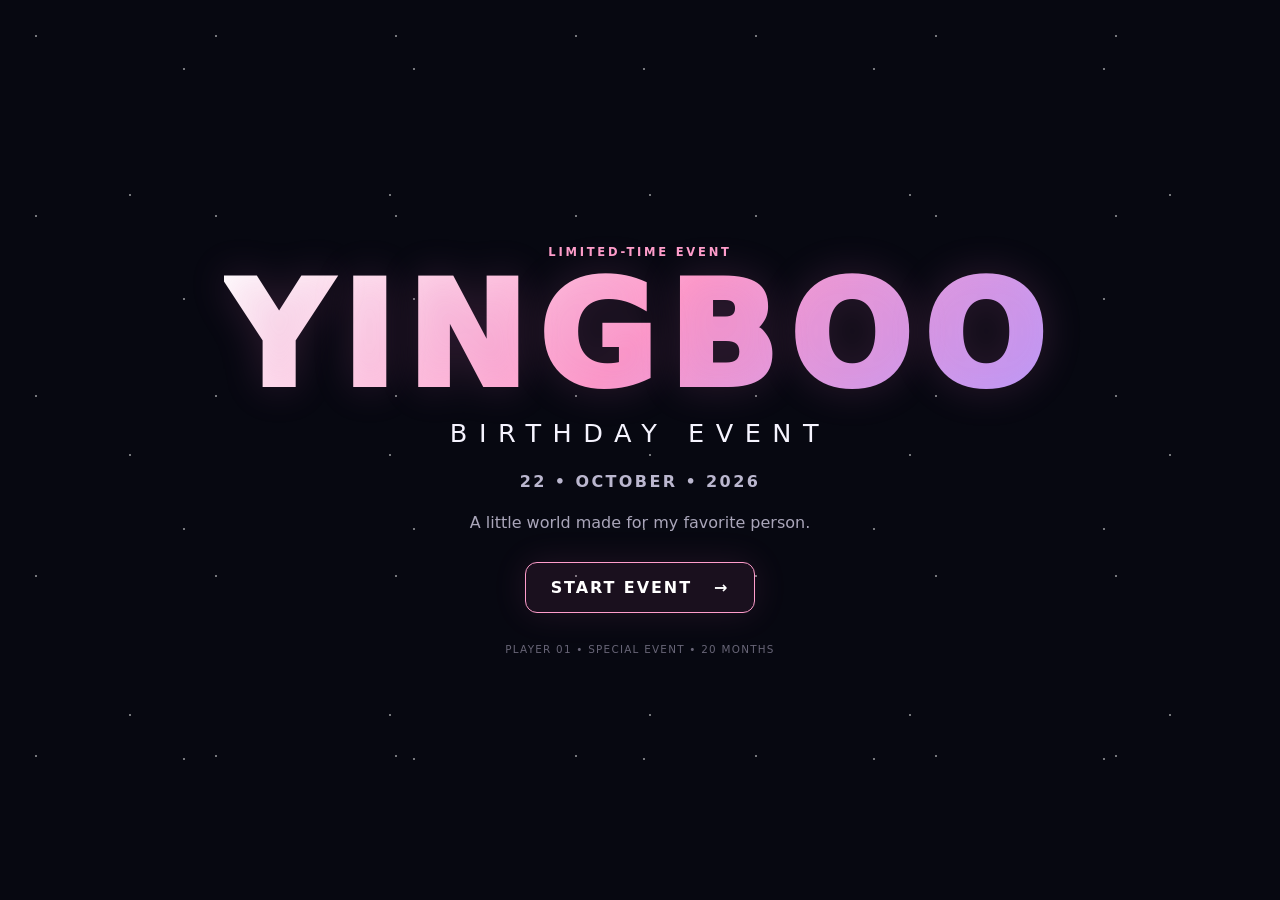
==== index.html @ 1cfec1c8 "Add files via upload" ====
<!DOCTYPE html>
<html lang="en">
<head>
<meta charset="UTF-8">
<meta name="viewport" content="width=device-width, initial-scale=1.0">
<title>Yingboo's Birthday Event</title>
<link rel="stylesheet" href="style.css">
</head>
<body>
<div class="stars"></div>
<main class="home">
  <div class="event-badge">LIMITED-TIME EVENT</div>
  <div class="logo">YINGBOO</div>
  <div class="subtitle">BIRTHDAY EVENT</div>
  <div class="date">22 • OCTOBER • 2026</div>
  <p class="intro">A little world made for my favorite person.</p>
  <a class="primary-btn" href="menu.html">START EVENT <span>→</span></a>
  <div class="tiny">PLAYER 01 • SPECIAL EVENT • 20 MONTHS</div>
</main>
<script src="script.js"></script>
</body>
</html>
---- style.css ----
*{box-sizing:border-box}html{scroll-behavior:smooth}body{margin:0;background:#070811;color:#f6f4ff;font-family:Inter,system-ui,-apple-system,BlinkMacSystemFont,"Segoe UI",sans-serif;min-height:100vh}.stars{position:fixed;inset:0;pointer-events:none;opacity:.45;background-image:radial-gradient(circle at 20% 20%,#fff 0 1px,transparent 1.5px),radial-gradient(circle at 80% 30%,#fff 0 1px,transparent 1.5px),radial-gradient(circle at 50% 75%,#fff 0 1px,transparent 1.5px);background-size:180px 180px,230px 230px,260px 260px}.home,.final-page{min-height:100vh;display:flex;flex-direction:column;align-items:center;justify-content:center;text-align:center;padding:30px;position:relative}.event-badge,.eyebrow{font-size:.72rem;letter-spacing:.24em;font-weight:800;color:#ff9ecb;margin-bottom:14px}.logo{font-size:clamp(4rem,15vw,9rem);font-weight:950;letter-spacing:.08em;line-height:.9;background:linear-gradient(135deg,#fff,#ff9dcc,#b99cff);-webkit-background-clip:text;background-clip:text;color:transparent;text-shadow:0 0 40px #d16baf33}.subtitle{font-size:clamp(1rem,3vw,1.6rem);letter-spacing:.45em;margin-top:15px}.date{margin-top:24px;font-weight:700;letter-spacing:.15em;color:#bbb7cf}.intro{color:#aaa6ba;margin:22px 0 30px}.primary-btn{display:inline-flex;gap:22px;align-items:center;justify-content:center;padding:15px 25px;border:1px solid #ff9dcc;border-radius:12px;color:#fff;text-decoration:none;font-weight:800;letter-spacing:.12em;background:#ff78b914;box-shadow:0 0 35px #ff78b91c;transition:.2s}.primary-btn:hover{transform:translateY(-2px);background:#ff78b925}.tiny{font-size:.65rem;color:#686577;letter-spacing:.12em;margin-top:30px}.topbar{position:sticky;top:0;z-index:5;display:flex;justify-content:space-between;align-items:center;padding:17px 5%;background:#070811dd;border-bottom:1px solid #ffffff10;backdrop-filter:blur(14px)}.back{color:#aaa6ba;text-decoration:none;font-size:.75rem;font-weight:800;letter-spacing:.12em}.top-title{font-size:.7rem;letter-spacing:.15em;color:#777386}.container{width:min(1050px,90%);margin:0 auto;padding:55px 0 80px;position:relative}.narrow{width:min(800px,90%)}.hero-card{border:1px solid #ffffff12;background:linear-gradient(135deg,#ffffff08,#ffffff03);border-radius:24px;padding:30px;margin-bottom:25px}.hero-card h1{margin:0 0 10px;font-size:clamp(2rem,5vw,3.5rem)}.hero-card p{color:#aaa6ba}.menu-grid{display:grid;grid-template-columns:repeat(3,1fr);gap:15px}.menu-card{min-height:220px;padding:25px;border-radius:20px;border:1px solid #ffffff12;text-decoration:none;color:#fff;background:#ffffff05;display:flex;flex-direction:column;transition:.2s}.menu-card:hover{transform:translateY(-5px);border-color:#ffffff30;background:#ffffff09}.menu-card .icon{font-size:2.2rem}.menu-card h2{margin:20px 0 7px}.menu-card p{color:#aaa6ba;margin:0}.go{margin-top:auto;font-size:.7rem;letter-spacing:.14em;color:#ff9ecb;font-weight:800}.paper{background:#fbf8ff;color:#24202b;border-radius:20px;padding:clamp(28px,6vw,60px);box-shadow:0 25px 80px #0008}.paper .eyebrow{color:#b85c91}.paper h1{font-size:clamp(2rem,5vw,3.4rem);margin-top:0}.paper p{font-size:1.06rem;line-height:1.85;color:#4b4554}.signature{margin-top:30px;font-weight:800}.memory-grid{display:grid;grid-template-columns:1fr 1fr;gap:20px}.memory{border:1px solid #ffffff12;border-radius:20px;overflow:hidden;background:#ffffff05}.photo{height:240px;display:flex;align-items:center;justify-content:center}.placeholder{background:linear-gradient(135deg,#171225,#21182c);font-size:3rem;flex-direction:column}.placeholder small{font-size:.6rem;letter-spacing:.16em;color:#817a91;margin-top:10px}.memory-body{padding:23px}.memory-body span,.achievement span{font-size:.65rem;letter-spacing:.18em;color:#ff9ecb;font-weight:800}.memory-body h2{margin:8px 0}.memory-body p{color:#aaa6ba;line-height:1.6}.achievement-list{display:flex;flex-direction:column;gap:12px}.achievement{display:grid;grid-template-columns:70px 1fr 30px;align-items:center;gap:15px;padding:20px;border-radius:18px;border:1px solid #ffffff12;background:#ffffff05}.achievement h2{margin:5px 0}.achievement p{margin:0;color:#aaa6ba}.medal{font-size:2.2rem;text-align:center}.achievement b{color:#70e6a5}.achievement.locked{opacity:.5}.gift-grid{display:grid;grid-template-columns:repeat(4,1fr);gap:15px}.gift{padding:22px;text-align:center;border:1px solid #ffffff12;background:#ffffff05;border-radius:20px}.gift-box{border:0;background:none;font-size:4rem;cursor:pointer;transition:.25s}.gift-box:hover{transform:scale(1.12) rotate(3deg)}.gift h2{font-size:1rem}.reveal{display:none;color:#bbb7c9;line-height:1.5}.gift.open .gift-box{transform:scale(1.2)}.gift.open .reveal{display:block}.gift.open h2{color:#ff9ecb}.timeline{border-left:1px solid #ffffff20;margin:30px 0 0 15px;padding-left:30px}.timeline-item{position:relative;padding:0 0 45px}.dot{position:absolute;left:-37px;top:3px;width:13px;height:13px;border-radius:50%;background:#ff8fc4;box-shadow:0 0 20px #ff8fc4}.timeline-item span{font-size:.65rem;letter-spacing:.18em;color:#ff9ecb;font-weight:800}.timeline-item h2{margin:7px 0}.timeline-item p{color:#aaa6ba;line-height:1.6}.final-page{padding:60px 20px}.final-page h1{font-size:clamp(2.5rem,8vw,5rem);margin:15px 0 35px;background:linear-gradient(135deg,#fff,#ff9dcc,#b99cff);-webkit-background-clip:text;background-clip:text;color:transparent}.poem{max-width:760px;color:#c4c0ce;font-size:1.05rem;line-height:2}.poem p{margin:0 0 25px}.poem strong{color:#fff;font-size:1.3em}.final-page .primary-btn{margin-top:25px}@media(max-width:800px){.menu-grid{grid-template-columns:1fr 1fr}.gift-grid{grid-template-columns:1fr 1fr}.memory-grid{grid-template-columns:1fr}}@media(max-width:520px){.menu-grid,.gift-grid{grid-template-columns:1fr}.top-title{display:none}.container{padding-top:35px}.hero-card{padding:22px}.paper{padding:25px}.paper p{font-size:1rem}.achievement{grid-template-columns:50px 1fr 20px}.medal{font-size:1.7rem}}
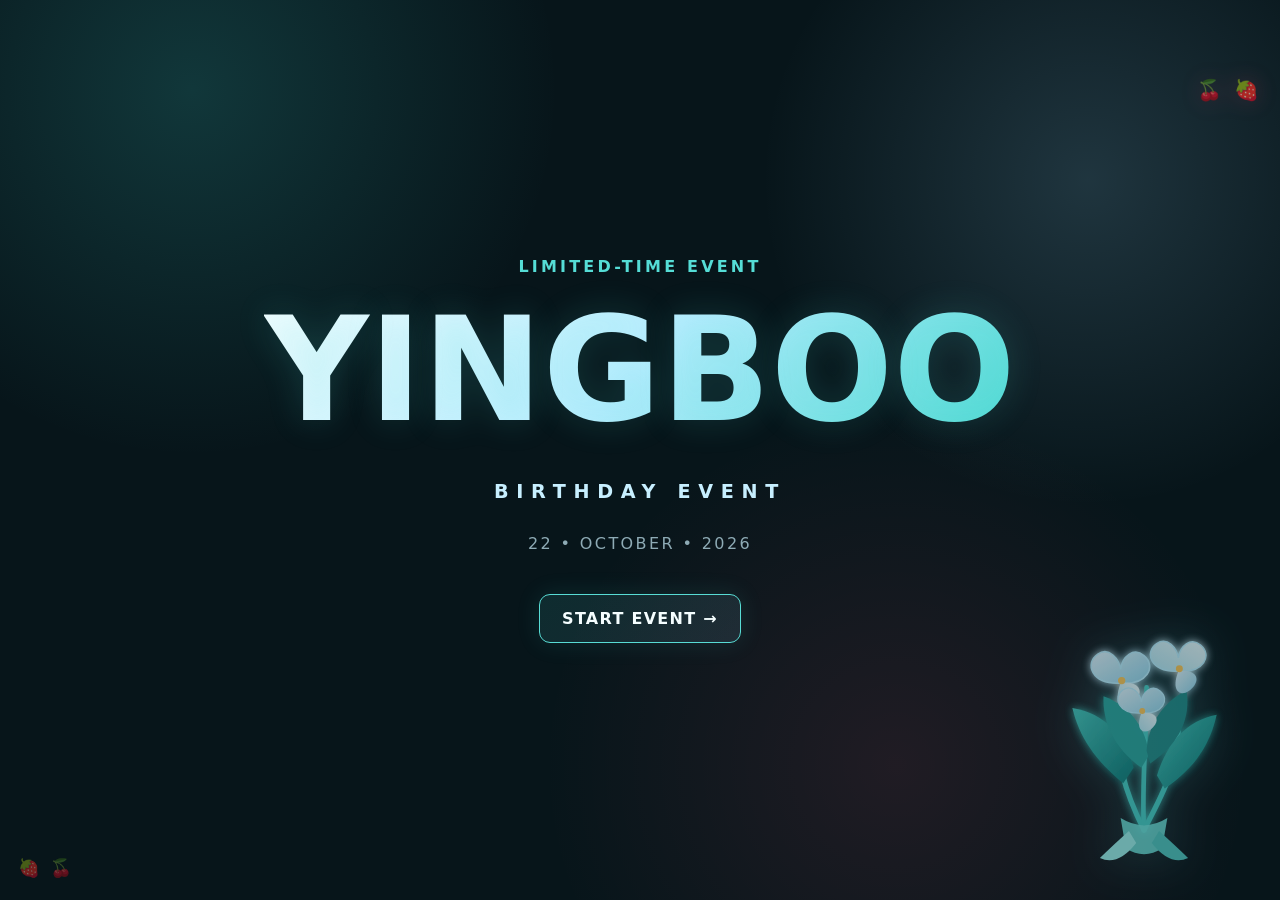
==== commit 0a66a43e: "Add files via upload" ====
--- a/index.html
+++ b/index.html
@@ -1,22 +1 @@
-<!DOCTYPE html>
-<html lang="en">
-<head>
-<meta charset="UTF-8">
-<meta name="viewport" content="width=device-width, initial-scale=1.0">
-<title>Yingboo's Birthday Event</title>
-<link rel="stylesheet" href="style.css">
-</head>
-<body>
-<div class="stars"></div>
-<main class="home">
-  <div class="event-badge">LIMITED-TIME EVENT</div>
-  <div class="logo">YINGBOO</div>
-  <div class="subtitle">BIRTHDAY EVENT</div>
-  <div class="date">22 • OCTOBER • 2026</div>
-  <p class="intro">A little world made for my favorite person.</p>
-  <a class="primary-btn" href="menu.html">START EVENT <span>→</span></a>
-  <div class="tiny">PLAYER 01 • SPECIAL EVENT • 20 MONTHS</div>
-</main>
-<script src="script.js"></script>
-</body>
-</html>+<!doctype html><html><head><meta charset="utf-8"><meta name="viewport" content="width=device-width,initial-scale=1"><title>Yingboo's Birthday</title><link rel="stylesheet" href="style.css"></head><body><main class="home"><div class="badge">LIMITED-TIME EVENT</div><h1>YINGBOO</h1><h2>BIRTHDAY EVENT</h2><p>22 • OCTOBER • 2026</p><a class="btn" href="menu.html">START EVENT →</a></main></body></html>
--- a/style.css
+++ b/style.css
@@ -1 +1,6 @@
-*{box-sizing:border-box}html{scroll-behavior:smooth}body{margin:0;background:#070811;color:#f6f4ff;font-family:Inter,system-ui,-apple-system,BlinkMacSystemFont,"Segoe UI",sans-serif;min-height:100vh}.stars{position:fixed;inset:0;pointer-events:none;opacity:.45;background-image:radial-gradient(circle at 20% 20%,#fff 0 1px,transparent 1.5px),radial-gradient(circle at 80% 30%,#fff 0 1px,transparent 1.5px),radial-gradient(circle at 50% 75%,#fff 0 1px,transparent 1.5px);background-size:180px 180px,230px 230px,260px 260px}.home,.final-page{min-height:100vh;display:flex;flex-direction:column;align-items:center;justify-content:center;text-align:center;padding:30px;position:relative}.event-badge,.eyebrow{font-size:.72rem;letter-spacing:.24em;font-weight:800;color:#ff9ecb;margin-bottom:14px}.logo{font-size:clamp(4rem,15vw,9rem);font-weight:950;letter-spacing:.08em;line-height:.9;background:linear-gradient(135deg,#fff,#ff9dcc,#b99cff);-webkit-background-clip:text;background-clip:text;color:transparent;text-shadow:0 0 40px #d16baf33}.subtitle{font-size:clamp(1rem,3vw,1.6rem);letter-spacing:.45em;margin-top:15px}.date{margin-top:24px;font-weight:700;letter-spacing:.15em;color:#bbb7cf}.intro{color:#aaa6ba;margin:22px 0 30px}.primary-btn{display:inline-flex;gap:22px;align-items:center;justify-content:center;padding:15px 25px;border:1px solid #ff9dcc;border-radius:12px;color:#fff;text-decoration:none;font-weight:800;letter-spacing:.12em;background:#ff78b914;box-shadow:0 0 35px #ff78b91c;transition:.2s}.primary-btn:hover{transform:translateY(-2px);background:#ff78b925}.tiny{font-size:.65rem;color:#686577;letter-spacing:.12em;margin-top:30px}.topbar{position:sticky;top:0;z-index:5;display:flex;justify-content:space-between;align-items:center;padding:17px 5%;background:#070811dd;border-bottom:1px solid #ffffff10;backdrop-filter:blur(14px)}.back{color:#aaa6ba;text-decoration:none;font-size:.75rem;font-weight:800;letter-spacing:.12em}.top-title{font-size:.7rem;letter-spacing:.15em;color:#777386}.container{width:min(1050px,90%);margin:0 auto;padding:55px 0 80px;position:relative}.narrow{width:min(800px,90%)}.hero-card{border:1px solid #ffffff12;background:linear-gradient(135deg,#ffffff08,#ffffff03);border-radius:24px;padding:30px;margin-bottom:25px}.hero-card h1{margin:0 0 10px;font-size:clamp(2rem,5vw,3.5rem)}.hero-card p{color:#aaa6ba}.menu-grid{display:grid;grid-template-columns:repeat(3,1fr);gap:15px}.menu-card{min-height:220px;padding:25px;border-radius:20px;border:1px solid #ffffff12;text-decoration:none;color:#fff;background:#ffffff05;display:flex;flex-direction:column;transition:.2s}.menu-card:hover{transform:translateY(-5px);border-color:#ffffff30;background:#ffffff09}.menu-card .icon{font-size:2.2rem}.menu-card h2{margin:20px 0 7px}.menu-card p{color:#aaa6ba;margin:0}.go{margin-top:auto;font-size:.7rem;letter-spacing:.14em;color:#ff9ecb;font-weight:800}.paper{background:#fbf8ff;color:#24202b;border-radius:20px;padding:clamp(28px,6vw,60px);box-shadow:0 25px 80px #0008}.paper .eyebrow{color:#b85c91}.paper h1{font-size:clamp(2rem,5vw,3.4rem);margin-top:0}.paper p{font-size:1.06rem;line-height:1.85;color:#4b4554}.signature{margin-top:30px;font-weight:800}.memory-grid{display:grid;grid-template-columns:1fr 1fr;gap:20px}.memory{border:1px solid #ffffff12;border-radius:20px;overflow:hidden;background:#ffffff05}.photo{height:240px;display:flex;align-items:center;justify-content:center}.placeholder{background:linear-gradient(135deg,#171225,#21182c);font-size:3rem;flex-direction:column}.placeholder small{font-size:.6rem;letter-spacing:.16em;color:#817a91;margin-top:10px}.memory-body{padding:23px}.memory-body span,.achievement span{font-size:.65rem;letter-spacing:.18em;color:#ff9ecb;font-weight:800}.memory-body h2{margin:8px 0}.memory-body p{color:#aaa6ba;line-height:1.6}.achievement-list{display:flex;flex-direction:column;gap:12px}.achievement{display:grid;grid-template-columns:70px 1fr 30px;align-items:center;gap:15px;padding:20px;border-radius:18px;border:1px solid #ffffff12;background:#ffffff05}.achievement h2{margin:5px 0}.achievement p{margin:0;color:#aaa6ba}.medal{font-size:2.2rem;text-align:center}.achievement b{color:#70e6a5}.achievement.locked{opacity:.5}.gift-grid{display:grid;grid-template-columns:repeat(4,1fr);gap:15px}.gift{padding:22px;text-align:center;border:1px solid #ffffff12;background:#ffffff05;border-radius:20px}.gift-box{border:0;background:none;font-size:4rem;cursor:pointer;transition:.25s}.gift-box:hover{transform:scale(1.12) rotate(3deg)}.gift h2{font-size:1rem}.reveal{display:none;color:#bbb7c9;line-height:1.5}.gift.open .gift-box{transform:scale(1.2)}.gift.open .reveal{display:block}.gift.open h2{color:#ff9ecb}.timeline{border-left:1px solid #ffffff20;margin:30px 0 0 15px;padding-left:30px}.timeline-item{position:relative;padding:0 0 45px}.dot{position:absolute;left:-37px;top:3px;width:13px;height:13px;border-radius:50%;background:#ff8fc4;box-shadow:0 0 20px #ff8fc4}.timeline-item span{font-size:.65rem;letter-spacing:.18em;color:#ff9ecb;font-weight:800}.timeline-item h2{margin:7px 0}.timeline-item p{color:#aaa6ba;line-height:1.6}.final-page{padding:60px 20px}.final-page h1{font-size:clamp(2.5rem,8vw,5rem);margin:15px 0 35px;background:linear-gradient(135deg,#fff,#ff9dcc,#b99cff);-webkit-background-clip:text;background-clip:text;color:transparent}.poem{max-width:760px;color:#c4c0ce;font-size:1.05rem;line-height:2}.poem p{margin:0 0 25px}.poem strong{color:#fff;font-size:1.3em}.final-page .primary-btn{margin-top:25px}@media(max-width:800px){.menu-grid{grid-template-columns:1fr 1fr}.gift-grid{grid-template-columns:1fr 1fr}.memory-grid{grid-template-columns:1fr}}@media(max-width:520px){.menu-grid,.gift-grid{grid-template-columns:1fr}.top-title{display:none}.container{padding-top:35px}.hero-card{padding:22px}.paper{padding:25px}.paper p{font-size:1rem}.achievement{grid-template-columns:50px 1fr 20px}.medal{font-size:1.7rem}}+*{box-sizing:border-box}body{margin:0;background:#07151a;color:#f2fbff;font-family:system-ui,-apple-system,Segoe UI,sans-serif;min-height:100vh;background-image:radial-gradient(circle at 15% 10%,rgba(63,211,205,.18),transparent 27%),radial-gradient(circle at 85% 20%,rgba(158,220,255,.16),transparent 25%),radial-gradient(circle at 70% 85%,rgba(255,88,122,.10),transparent 30%);overflow-x:hidden}body:before{content:"🍒   🍓";position:fixed;top:78px;right:18px;z-index:1;font-size:1.25rem;letter-spacing:.15em;opacity:.65;pointer-events:none;filter:drop-shadow(0 0 12px rgba(255,80,120,.35))}body:after{content:"🍓   🍒";position:fixed;bottom:22px;left:18px;z-index:1;font-size:1.1rem;letter-spacing:.12em;opacity:.45;pointer-events:none}header{position:sticky;top:0;z-index:20;display:flex;justify-content:space-between;padding:18px 6%;background:rgba(4,16,21,.9);border-bottom:1px solid rgba(143,225,241,.18);backdrop-filter:blur(14px)}header a{color:#a9cbd5;text-decoration:none;font-size:.75rem;font-weight:800}header b{font-size:.7rem;letter-spacing:.15em;color:#bcecff}.home,.final{min-height:100vh;display:flex;flex-direction:column;align-items:center;justify-content:center;text-align:center;padding:25px;position:relative;isolation:isolate}.home:after{content:"";position:absolute;right:2%;bottom:2%;width:min(220px,30vw);height:min(270px,38vw);background:url('assets/lily-bouquet.svg') center/contain no-repeat;opacity:.72;pointer-events:none;z-index:-1;filter:drop-shadow(0 0 25px rgba(100,220,230,.28))}.home h1{font-size:clamp(4rem,15vw,9rem);margin:10px 0;background:linear-gradient(135deg,#f5feff,#b8edff,#49d8d0);-webkit-background-clip:text;color:transparent;text-shadow:0 0 35px rgba(73,216,208,.18)}.home h2{letter-spacing:.4em;font-size:1.2rem;color:#c7efff}.home p{color:#8eabb5;letter-spacing:.15em}.badge,.hero small,.paper small,.final small{color:#55ddd6;letter-spacing:.2em;font-weight:800}.btn{display:inline-block;padding:14px 22px;border:1px solid #58dcd5;border-radius:11px;color:#f5feff;text-decoration:none;font-weight:800;letter-spacing:.08em;background:linear-gradient(135deg,rgba(67,207,200,.12),rgba(158,220,255,.10));margin-top:25px;box-shadow:0 0 24px rgba(67,207,200,.12)}.btn:hover{border-color:#b9edff;box-shadow:0 0 30px rgba(158,220,255,.2)}.container{width:min(1050px,90%);margin:auto;padding:55px 0 80px;position:relative;z-index:2}.narrow{width:min(800px,90%)}.hero{padding:28px;border:1px solid rgba(143,225,241,.18);border-radius:22px;background:linear-gradient(135deg,rgba(21,47,56,.7),rgba(14,28,39,.72));margin-bottom:22px;box-shadow:0 18px 60px rgba(0,0,0,.18)}.hero h1{font-size:clamp(2rem,5vw,3.5rem);margin:8px 0;color:#dff9ff}.hero p,.card p,.memory p,.achievement p{color:#9db5be;line-height:1.6}.grid{display:grid;grid-template-columns:repeat(3,1fr);gap:15px}.card{min-height:190px;padding:24px;border:1px solid rgba(143,225,241,.16);border-radius:20px;background:linear-gradient(145deg,rgba(21,47,56,.78),rgba(13,27,37,.82));color:#f4fdff;text-decoration:none;transition:.2s;box-shadow:0 12px 35px rgba(0,0,0,.16)}.card:hover{transform:translateY(-4px);border-color:rgba(85,221,214,.55);box-shadow:0 16px 45px rgba(55,204,198,.12)}.paper{background:#edfaff;color:#17262b;padding:clamp(28px,6vw,60px);border-radius:20px;line-height:1.85;box-shadow:0 25px 70px rgba(0,0,0,.25)}.paper h1{font-size:clamp(2rem,5vw,3.4rem);color:#123943}.memory{border:1px solid rgba(143,225,241,.16);border-radius:20px;padding:20px;background:rgba(17,37,46,.75)}.photo{height:210px;border-radius:14px;background:#0b2027;display:flex;align-items:center;justify-content:center;font-size:3rem;flex-direction:column}.photo small{font-size:.55rem;color:#78919a}.stack{display:flex;flex-direction:column;gap:12px}.achievement{display:grid;grid-template-columns:50px 1fr 20px;gap:15px;align-items:center;padding:20px;border:1px solid rgba(143,225,241,.16);border-radius:18px;background:rgba(17,37,46,.75)}.achievement small{color:#55ddd6;font-weight:800}.achievement h2{margin:5px 0}.locked{opacity:.45}.giftgrid{display:grid;grid-template-columns:repeat(4,1fr);gap:15px}.gift{padding:20px;text-align:center;border:1px solid rgba(143,225,241,.16);border-radius:20px;background:rgba(17,37,46,.75)}.gift button:first-child{border:0;background:none;font-size:4rem;cursor:pointer}.gift p{color:#9db5be;line-height:1.5}.gift .btn{display:none}.gift.open .btn{display:inline-block}.timeline{border-left:1px solid rgba(143,225,241,.28);padding-left:25px;line-height:1.7}.timeline h2{color:#55ddd6}.final{max-width:900px;margin:auto}.final h1{font-size:clamp(2.7rem,8vw,5rem);background:linear-gradient(135deg,#f5feff,#aee8ff,#55ddd6);-webkit-background-clip:text;color:transparent}.poem{line-height:2;color:#b6cbd2;max-width:750px}.poem p{margin:0 0 24px}.overlay{position:fixed;inset:0;z-index:99;background:#020b0ef5;display:none;align-items:center;justify-content:center;text-align:center;padding:25px}.overlay.show{display:flex}.overlay #loading{color:#55ddd6;letter-spacing:.12em}.bar{width:min(500px,85vw);height:8px;border:1px solid rgba(143,225,241,.3);margin:20px auto;overflow:hidden}.bar i{display:block;height:100%;background:linear-gradient(90deg,#36cfc7,#a8e6ff);animation:load 2.4s forwards}.overlay #unlock{display:none;max-width:700px}.overlay #unlock h1{font-size:clamp(4rem,14vw,9rem);margin:5px;background:linear-gradient(135deg,#f5feff,#b8edff,#55ddd6);-webkit-background-clip:text;color:transparent}.overlay #unlock h2{letter-spacing:.25em}.overlay #unlock img{display:block;max-width:min(430px,85vw);max-height:45vh;object-fit:cover;border-radius:22px;margin:18px auto}.overlay #unlock p{color:#b6cbd2;line-height:1.7}@keyframes load{to{width:100%}}@media(max-width:800px){.grid,.giftgrid{grid-template-columns:1fr 1fr}}@media(max-width:520px){.grid,.giftgrid{grid-template-columns:1fr}.home h2{font-size:.9rem}.hero{padding:22px}}
+.music-player{position:fixed;right:18px;bottom:18px;z-index:80;display:flex;align-items:center;gap:10px;padding:9px 12px;border:1px solid rgba(143,225,241,.3);border-radius:999px;background:rgba(4,18,23,.9);backdrop-filter:blur(14px);box-shadow:0 10px 30px rgba(0,0,0,.3)}.music-player button{border:1px solid #55ddd6;background:rgba(85,221,214,.08);color:#eaffff;border-radius:999px;padding:8px 11px;font-weight:900;cursor:pointer}.music-player span{font-size:.72rem;color:#bfe9f3;white-space:nowrap}.music-player .song-dot{width:8px;height:8px;border-radius:50%;background:#ff617e;box-shadow:0 0 12px rgba(255,97,126,.8)}.music-player.playing .song-dot{background:#55ddd6;box-shadow:0 0 14px rgba(85,221,214,.9)}.lily-bouquet{position:fixed;left:-18px;bottom:-35px;width:min(190px,25vw);z-index:3;opacity:.58;pointer-events:none;filter:drop-shadow(0 0 20px rgba(100,220,230,.2))}
+/* MEMORY ARCHIVE */
+.memory-nav{position:sticky;top:61px;z-index:4;display:flex;gap:8px;overflow-x:auto;padding:10px 0;margin:0 0 30px;background:#070811ee;backdrop-filter:blur(12px)}.memory-nav a{flex:0 0 auto;color:#c7c2d2;text-decoration:none;border:1px solid #fff2;border-radius:999px;padding:9px 13px;font-size:.68rem;font-weight:800;letter-spacing:.08em}.memory-nav a:hover{border-color:#ff9dcc;color:#fff}.memory-section{margin:0 0 75px;scroll-margin-top:125px}.section-title{margin-bottom:18px}.section-title small{color:#ff9dcc;font-weight:900;letter-spacing:.18em}.section-title h2{margin:5px 0;font-size:clamp(1.8rem,4vw,3rem)}.section-title p{max-width:720px;color:#aaa6ba;line-height:1.65}.photo-grid{display:grid;grid-template-columns:repeat(4,1fr);gap:13px}.duo-grid{grid-template-columns:1.25fr 1fr 1fr}.beginning-grid{grid-template-columns:1.2fr 1fr 1fr 1fr}.favorite-grid{grid-template-columns:repeat(2,1fr)}.chaos-grid{display:grid;grid-template-columns:repeat(4,1fr);gap:13px}.spotlight-grid{display:grid;grid-template-columns:1.35fr 1fr 1fr;gap:13px}.memory-photo{position:relative;overflow:hidden;margin:0;border:1px solid #fff1;border-radius:18px;background:#11101a;min-height:260px;box-shadow:0 10px 35px #0005}.memory-photo.tall,.memory-photo.feature,.memory-photo.spotlight{min-height:420px}.memory-photo.wide{min-height:330px}.memory-photo img{width:100%;height:100%;min-height:260px;display:block;object-fit:cover;transition:transform .45s ease,filter .45s ease}.memory-photo.tall img,.memory-photo.feature img,.memory-photo.spotlight img{min-height:420px}.memory-photo.wide img{min-height:330px}.memory-photo:hover img{transform:scale(1.045);filter:saturate(1.08)}.memory-photo figcaption{position:absolute;left:0;right:0;bottom:0;padding:30px 14px 13px;background:linear-gradient(transparent,#06050bee);font-size:.78rem;font-weight:800;letter-spacing:.03em}.hamster-slot{min-height:260px;border:1px dashed #ff9dcc66;border-radius:18px;background:radial-gradient(circle at 50% 30%,#ff78b91b,transparent 45%),#11101a;display:flex;flex-direction:column;align-items:center;justify-content:center;text-align:center;padding:20px}.hamster-icon{font-size:4rem;filter:drop-shadow(0 0 18px #ff9dcc55)}.hamster-slot strong{margin-top:8px;letter-spacing:.14em}.hamster-slot span{color:#ff9dcc;font-size:.7rem;font-weight:800;letter-spacing:.15em}.hamster-slot p{color:#aaa6ba;line-height:1.5;font-size:.78rem;max-width:210px}.memory-footer{text-align:center;border:1px solid #fff1;border-radius:22px;padding:35px;background:linear-gradient(135deg,#ff78b90b,#a98bff0c)}.memory-footer span{color:#ff9dcc;font-weight:900;letter-spacing:.18em;font-size:.75rem}.memory-footer p{color:#aaa6ba}.lightbox{position:fixed;inset:0;z-index:100;background:#02030af2;display:none;align-items:center;justify-content:center;flex-direction:column;padding:25px}.lightbox.show{display:flex}.lightbox img{max-width:min(92vw,1100px);max-height:78vh;object-fit:contain;border-radius:18px;box-shadow:0 0 60px #ff78b933}.lightbox p{color:#fff;margin:14px 0 0;font-weight:800}.lightbox button{position:absolute;top:18px;right:22px;border:0;background:none;color:#fff;font-size:2.4rem;cursor:pointer}
+@media(max-width:900px){.photo-grid,.chaos-grid,.spotlight-grid,.beginning-grid{grid-template-columns:repeat(2,1fr)}.duo-grid{grid-template-columns:1fr 1fr}.memory-photo.tall,.memory-photo.feature,.memory-photo.spotlight{min-height:360px}.memory-photo.tall img,.memory-photo.feature img,.memory-photo.spotlight img{min-height:360px}}
+@media(max-width:520px){.photo-grid,.chaos-grid,.spotlight-grid,.beginning-grid,.duo-grid,.favorite-grid{grid-template-columns:1fr}.memory-nav{top:58px}.memory-photo,.memory-photo.tall,.memory-photo.feature,.memory-photo.spotlight,.memory-photo.wide{min-height:340px}.memory-photo img,.memory-photo.tall img,.memory-photo.feature img,.memory-photo.spotlight img,.memory-photo.wide img{min-height:340px}}
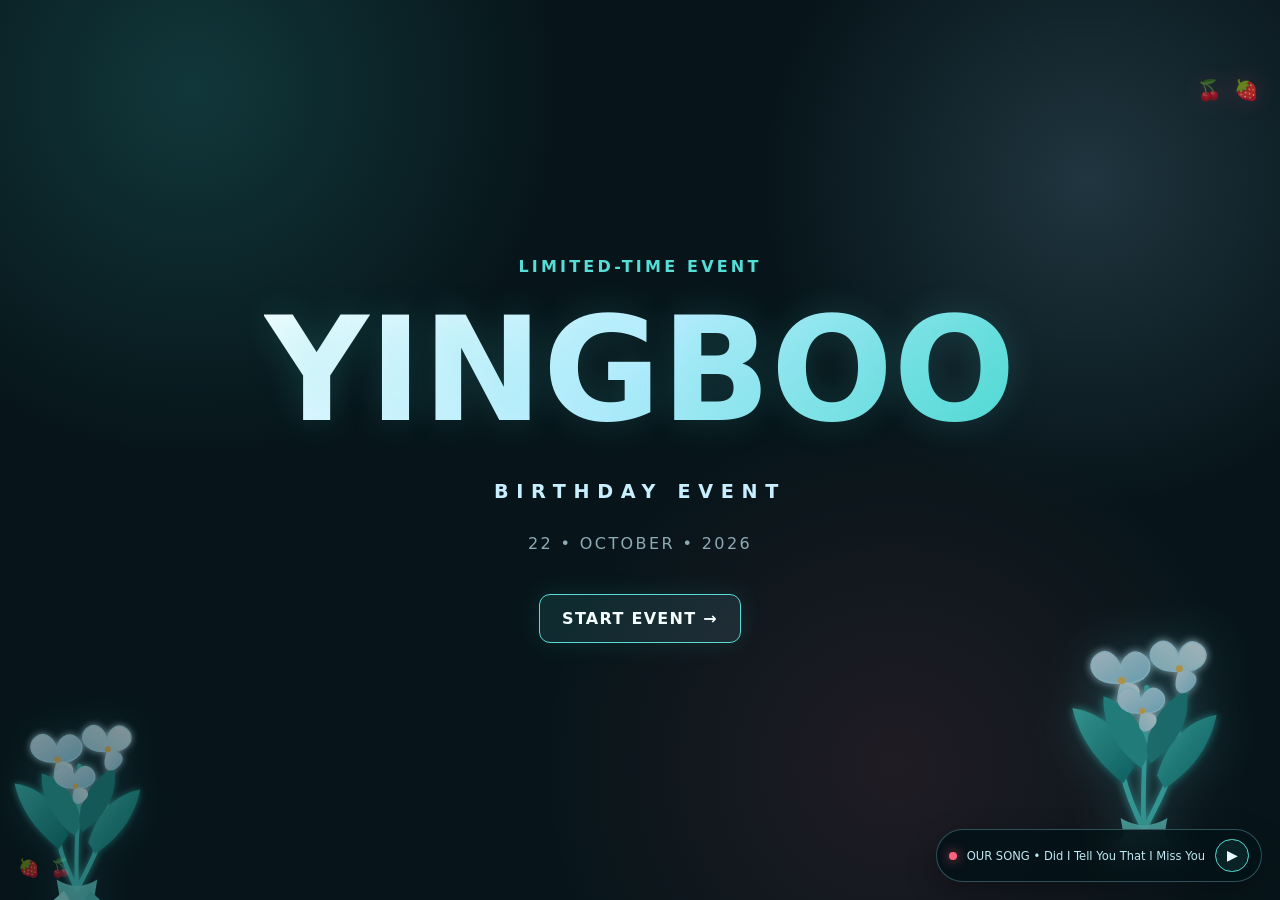
==== commit 3fec8a82: "Add files via upload" ====
--- a/index.html
+++ b/index.html
@@ -1 +1 @@
-<!doctype html><html><head><meta charset="utf-8"><meta name="viewport" content="width=device-width,initial-scale=1"><title>Yingboo's Birthday</title><link rel="stylesheet" href="style.css"></head><body><main class="home"><div class="badge">LIMITED-TIME EVENT</div><h1>YINGBOO</h1><h2>BIRTHDAY EVENT</h2><p>22 • OCTOBER • 2026</p><a class="btn" href="menu.html">START EVENT →</a></main></body></html>+<!doctype html><html><head><meta charset="utf-8"><meta name="viewport" content="width=device-width,initial-scale=1"><title>Yingboo's Birthday</title><link rel="stylesheet" href="style.css"><script defer src="script.js"></script></head><body><main class="home"><div class="badge">LIMITED-TIME EVENT</div><h1>YINGBOO</h1><h2>BIRTHDAY EVENT</h2><p>22 • OCTOBER • 2026</p><a class="btn" href="menu.html">START EVENT →</a></main></body></html>
--- a/style.css
+++ b/style.css
@@ -1,6 +1,6 @@
 *{box-sizing:border-box}body{margin:0;background:#07151a;color:#f2fbff;font-family:system-ui,-apple-system,Segoe UI,sans-serif;min-height:100vh;background-image:radial-gradient(circle at 15% 10%,rgba(63,211,205,.18),transparent 27%),radial-gradient(circle at 85% 20%,rgba(158,220,255,.16),transparent 25%),radial-gradient(circle at 70% 85%,rgba(255,88,122,.10),transparent 30%);overflow-x:hidden}body:before{content:"🍒   🍓";position:fixed;top:78px;right:18px;z-index:1;font-size:1.25rem;letter-spacing:.15em;opacity:.65;pointer-events:none;filter:drop-shadow(0 0 12px rgba(255,80,120,.35))}body:after{content:"🍓   🍒";position:fixed;bottom:22px;left:18px;z-index:1;font-size:1.1rem;letter-spacing:.12em;opacity:.45;pointer-events:none}header{position:sticky;top:0;z-index:20;display:flex;justify-content:space-between;padding:18px 6%;background:rgba(4,16,21,.9);border-bottom:1px solid rgba(143,225,241,.18);backdrop-filter:blur(14px)}header a{color:#a9cbd5;text-decoration:none;font-size:.75rem;font-weight:800}header b{font-size:.7rem;letter-spacing:.15em;color:#bcecff}.home,.final{min-height:100vh;display:flex;flex-direction:column;align-items:center;justify-content:center;text-align:center;padding:25px;position:relative;isolation:isolate}.home:after{content:"";position:absolute;right:2%;bottom:2%;width:min(220px,30vw);height:min(270px,38vw);background:url('assets/lily-bouquet.svg') center/contain no-repeat;opacity:.72;pointer-events:none;z-index:-1;filter:drop-shadow(0 0 25px rgba(100,220,230,.28))}.home h1{font-size:clamp(4rem,15vw,9rem);margin:10px 0;background:linear-gradient(135deg,#f5feff,#b8edff,#49d8d0);-webkit-background-clip:text;color:transparent;text-shadow:0 0 35px rgba(73,216,208,.18)}.home h2{letter-spacing:.4em;font-size:1.2rem;color:#c7efff}.home p{color:#8eabb5;letter-spacing:.15em}.badge,.hero small,.paper small,.final small{color:#55ddd6;letter-spacing:.2em;font-weight:800}.btn{display:inline-block;padding:14px 22px;border:1px solid #58dcd5;border-radius:11px;color:#f5feff;text-decoration:none;font-weight:800;letter-spacing:.08em;background:linear-gradient(135deg,rgba(67,207,200,.12),rgba(158,220,255,.10));margin-top:25px;box-shadow:0 0 24px rgba(67,207,200,.12)}.btn:hover{border-color:#b9edff;box-shadow:0 0 30px rgba(158,220,255,.2)}.container{width:min(1050px,90%);margin:auto;padding:55px 0 80px;position:relative;z-index:2}.narrow{width:min(800px,90%)}.hero{padding:28px;border:1px solid rgba(143,225,241,.18);border-radius:22px;background:linear-gradient(135deg,rgba(21,47,56,.7),rgba(14,28,39,.72));margin-bottom:22px;box-shadow:0 18px 60px rgba(0,0,0,.18)}.hero h1{font-size:clamp(2rem,5vw,3.5rem);margin:8px 0;color:#dff9ff}.hero p,.card p,.memory p,.achievement p{color:#9db5be;line-height:1.6}.grid{display:grid;grid-template-columns:repeat(3,1fr);gap:15px}.card{min-height:190px;padding:24px;border:1px solid rgba(143,225,241,.16);border-radius:20px;background:linear-gradient(145deg,rgba(21,47,56,.78),rgba(13,27,37,.82));color:#f4fdff;text-decoration:none;transition:.2s;box-shadow:0 12px 35px rgba(0,0,0,.16)}.card:hover{transform:translateY(-4px);border-color:rgba(85,221,214,.55);box-shadow:0 16px 45px rgba(55,204,198,.12)}.paper{background:#edfaff;color:#17262b;padding:clamp(28px,6vw,60px);border-radius:20px;line-height:1.85;box-shadow:0 25px 70px rgba(0,0,0,.25)}.paper h1{font-size:clamp(2rem,5vw,3.4rem);color:#123943}.memory{border:1px solid rgba(143,225,241,.16);border-radius:20px;padding:20px;background:rgba(17,37,46,.75)}.photo{height:210px;border-radius:14px;background:#0b2027;display:flex;align-items:center;justify-content:center;font-size:3rem;flex-direction:column}.photo small{font-size:.55rem;color:#78919a}.stack{display:flex;flex-direction:column;gap:12px}.achievement{display:grid;grid-template-columns:50px 1fr 20px;gap:15px;align-items:center;padding:20px;border:1px solid rgba(143,225,241,.16);border-radius:18px;background:rgba(17,37,46,.75)}.achievement small{color:#55ddd6;font-weight:800}.achievement h2{margin:5px 0}.locked{opacity:.45}.giftgrid{display:grid;grid-template-columns:repeat(4,1fr);gap:15px}.gift{padding:20px;text-align:center;border:1px solid rgba(143,225,241,.16);border-radius:20px;background:rgba(17,37,46,.75)}.gift button:first-child{border:0;background:none;font-size:4rem;cursor:pointer}.gift p{color:#9db5be;line-height:1.5}.gift .btn{display:none}.gift.open .btn{display:inline-block}.timeline{border-left:1px solid rgba(143,225,241,.28);padding-left:25px;line-height:1.7}.timeline h2{color:#55ddd6}.final{max-width:900px;margin:auto}.final h1{font-size:clamp(2.7rem,8vw,5rem);background:linear-gradient(135deg,#f5feff,#aee8ff,#55ddd6);-webkit-background-clip:text;color:transparent}.poem{line-height:2;color:#b6cbd2;max-width:750px}.poem p{margin:0 0 24px}.overlay{position:fixed;inset:0;z-index:99;background:#020b0ef5;display:none;align-items:center;justify-content:center;text-align:center;padding:25px}.overlay.show{display:flex}.overlay #loading{color:#55ddd6;letter-spacing:.12em}.bar{width:min(500px,85vw);height:8px;border:1px solid rgba(143,225,241,.3);margin:20px auto;overflow:hidden}.bar i{display:block;height:100%;background:linear-gradient(90deg,#36cfc7,#a8e6ff);animation:load 2.4s forwards}.overlay #unlock{display:none;max-width:700px}.overlay #unlock h1{font-size:clamp(4rem,14vw,9rem);margin:5px;background:linear-gradient(135deg,#f5feff,#b8edff,#55ddd6);-webkit-background-clip:text;color:transparent}.overlay #unlock h2{letter-spacing:.25em}.overlay #unlock img{display:block;max-width:min(430px,85vw);max-height:45vh;object-fit:cover;border-radius:22px;margin:18px auto}.overlay #unlock p{color:#b6cbd2;line-height:1.7}@keyframes load{to{width:100%}}@media(max-width:800px){.grid,.giftgrid{grid-template-columns:1fr 1fr}}@media(max-width:520px){.grid,.giftgrid{grid-template-columns:1fr}.home h2{font-size:.9rem}.hero{padding:22px}}
 .music-player{position:fixed;right:18px;bottom:18px;z-index:80;display:flex;align-items:center;gap:10px;padding:9px 12px;border:1px solid rgba(143,225,241,.3);border-radius:999px;background:rgba(4,18,23,.9);backdrop-filter:blur(14px);box-shadow:0 10px 30px rgba(0,0,0,.3)}.music-player button{border:1px solid #55ddd6;background:rgba(85,221,214,.08);color:#eaffff;border-radius:999px;padding:8px 11px;font-weight:900;cursor:pointer}.music-player span{font-size:.72rem;color:#bfe9f3;white-space:nowrap}.music-player .song-dot{width:8px;height:8px;border-radius:50%;background:#ff617e;box-shadow:0 0 12px rgba(255,97,126,.8)}.music-player.playing .song-dot{background:#55ddd6;box-shadow:0 0 14px rgba(85,221,214,.9)}.lily-bouquet{position:fixed;left:-18px;bottom:-35px;width:min(190px,25vw);z-index:3;opacity:.58;pointer-events:none;filter:drop-shadow(0 0 20px rgba(100,220,230,.2))}
 /* MEMORY ARCHIVE */
-.memory-nav{position:sticky;top:61px;z-index:4;display:flex;gap:8px;overflow-x:auto;padding:10px 0;margin:0 0 30px;background:#070811ee;backdrop-filter:blur(12px)}.memory-nav a{flex:0 0 auto;color:#c7c2d2;text-decoration:none;border:1px solid #fff2;border-radius:999px;padding:9px 13px;font-size:.68rem;font-weight:800;letter-spacing:.08em}.memory-nav a:hover{border-color:#ff9dcc;color:#fff}.memory-section{margin:0 0 75px;scroll-margin-top:125px}.section-title{margin-bottom:18px}.section-title small{color:#ff9dcc;font-weight:900;letter-spacing:.18em}.section-title h2{margin:5px 0;font-size:clamp(1.8rem,4vw,3rem)}.section-title p{max-width:720px;color:#aaa6ba;line-height:1.65}.photo-grid{display:grid;grid-template-columns:repeat(4,1fr);gap:13px}.duo-grid{grid-template-columns:1.25fr 1fr 1fr}.beginning-grid{grid-template-columns:1.2fr 1fr 1fr 1fr}.favorite-grid{grid-template-columns:repeat(2,1fr)}.chaos-grid{display:grid;grid-template-columns:repeat(4,1fr);gap:13px}.spotlight-grid{display:grid;grid-template-columns:1.35fr 1fr 1fr;gap:13px}.memory-photo{position:relative;overflow:hidden;margin:0;border:1px solid #fff1;border-radius:18px;background:#11101a;min-height:260px;box-shadow:0 10px 35px #0005}.memory-photo.tall,.memory-photo.feature,.memory-photo.spotlight{min-height:420px}.memory-photo.wide{min-height:330px}.memory-photo img{width:100%;height:100%;min-height:260px;display:block;object-fit:cover;transition:transform .45s ease,filter .45s ease}.memory-photo.tall img,.memory-photo.feature img,.memory-photo.spotlight img{min-height:420px}.memory-photo.wide img{min-height:330px}.memory-photo:hover img{transform:scale(1.045);filter:saturate(1.08)}.memory-photo figcaption{position:absolute;left:0;right:0;bottom:0;padding:30px 14px 13px;background:linear-gradient(transparent,#06050bee);font-size:.78rem;font-weight:800;letter-spacing:.03em}.hamster-slot{min-height:260px;border:1px dashed #ff9dcc66;border-radius:18px;background:radial-gradient(circle at 50% 30%,#ff78b91b,transparent 45%),#11101a;display:flex;flex-direction:column;align-items:center;justify-content:center;text-align:center;padding:20px}.hamster-icon{font-size:4rem;filter:drop-shadow(0 0 18px #ff9dcc55)}.hamster-slot strong{margin-top:8px;letter-spacing:.14em}.hamster-slot span{color:#ff9dcc;font-size:.7rem;font-weight:800;letter-spacing:.15em}.hamster-slot p{color:#aaa6ba;line-height:1.5;font-size:.78rem;max-width:210px}.memory-footer{text-align:center;border:1px solid #fff1;border-radius:22px;padding:35px;background:linear-gradient(135deg,#ff78b90b,#a98bff0c)}.memory-footer span{color:#ff9dcc;font-weight:900;letter-spacing:.18em;font-size:.75rem}.memory-footer p{color:#aaa6ba}.lightbox{position:fixed;inset:0;z-index:100;background:#02030af2;display:none;align-items:center;justify-content:center;flex-direction:column;padding:25px}.lightbox.show{display:flex}.lightbox img{max-width:min(92vw,1100px);max-height:78vh;object-fit:contain;border-radius:18px;box-shadow:0 0 60px #ff78b933}.lightbox p{color:#fff;margin:14px 0 0;font-weight:800}.lightbox button{position:absolute;top:18px;right:22px;border:0;background:none;color:#fff;font-size:2.4rem;cursor:pointer}
+.memory-nav{position:sticky;top:61px;z-index:4;display:flex;gap:8px;overflow-x:auto;padding:10px 0;margin:0 0 30px;background:#070811ee;backdrop-filter:blur(12px)}.memory-nav a{flex:0 0 auto;color:#c7c2d2;text-decoration:none;border:1px solid #fff2;border-radius:999px;padding:9px 13px;font-size:.68rem;font-weight:800;letter-spacing:.08em}.memory-nav a:hover{border-color:#ff9dcc;color:#fff}.memory-section{margin:0 0 75px;scroll-margin-top:125px}.section-title{margin-bottom:18px}.section-title small{color:#ff9dcc;font-weight:900;letter-spacing:.18em}.section-title h2{margin:5px 0;font-size:clamp(1.8rem,4vw,3rem)}.section-title p{max-width:720px;color:#aaa6ba;line-height:1.65}.photo-grid{display:grid;grid-template-columns:repeat(4,1fr);gap:13px}.duo-grid{grid-template-columns:1.25fr 1fr 1fr}.beginning-grid{grid-template-columns:1.2fr 1fr 1fr 1fr}.favorite-grid{grid-template-columns:repeat(2,1fr)}.chaos-grid{display:grid;grid-template-columns:repeat(4,1fr);gap:13px}.spotlight-grid{display:grid;grid-template-columns:1.35fr 1fr 1fr;gap:13px}.memory-photo{position:relative;overflow:hidden;margin:0;border:1px solid #fff1;border-radius:18px;background:#11101a;min-height:260px;box-shadow:0 10px 35px #0005}.memory-photo.tall,.memory-photo.feature,.memory-photo.spotlight{min-height:420px}.memory-photo.wide{min-height:330px}.memory-photo img{width:100%;height:100%;min-height:260px;display:block;object-fit:cover;transition:transform .45s ease,filter .45s ease}.memory-photo.tall img,.memory-photo.feature img,.memory-photo.spotlight img{min-height:420px}.memory-photo.wide img{min-height:330px}.memory-photo:hover img{transform:scale(1.045);filter:saturate(1.08)}.memory-photo figcaption{position:absolute;left:0;right:0;bottom:0;padding:30px 14px 13px;background:linear-gradient(transparent,#06050bee);font-size:.78rem;font-weight:800;letter-spacing:.03em}.hamster-slot{min-height:260px;border:1px dashed #ff9dcc66;border-radius:18px;background:radial-gradient(circle at 50% 30%,#ff78b91b,transparent 45%),#11101a;display:flex;flex-direction:column;align-items:center;justify-content:center;text-align:center;padding:20px}.hamster-meme{min-height:260px}.hamster-meme img{min-height:260px;object-fit:cover}.hamster-icon{font-size:4rem;filter:drop-shadow(0 0 18px #ff9dcc55)}.hamster-slot strong{margin-top:8px;letter-spacing:.14em}.hamster-slot span{color:#ff9dcc;font-size:.7rem;font-weight:800;letter-spacing:.15em}.hamster-slot p{color:#aaa6ba;line-height:1.5;font-size:.78rem;max-width:210px}.memory-footer{text-align:center;border:1px solid #fff1;border-radius:22px;padding:35px;background:linear-gradient(135deg,#ff78b90b,#a98bff0c)}.memory-footer span{color:#ff9dcc;font-weight:900;letter-spacing:.18em;font-size:.75rem}.memory-footer p{color:#aaa6ba}.lightbox{position:fixed;inset:0;z-index:100;background:#02030af2;display:none;align-items:center;justify-content:center;flex-direction:column;padding:25px}.lightbox.show{display:flex}.lightbox img{max-width:min(92vw,1100px);max-height:78vh;object-fit:contain;border-radius:18px;box-shadow:0 0 60px #ff78b933}.lightbox p{color:#fff;margin:14px 0 0;font-weight:800}.lightbox button{position:absolute;top:18px;right:22px;border:0;background:none;color:#fff;font-size:2.4rem;cursor:pointer}
 @media(max-width:900px){.photo-grid,.chaos-grid,.spotlight-grid,.beginning-grid{grid-template-columns:repeat(2,1fr)}.duo-grid{grid-template-columns:1fr 1fr}.memory-photo.tall,.memory-photo.feature,.memory-photo.spotlight{min-height:360px}.memory-photo.tall img,.memory-photo.feature img,.memory-photo.spotlight img{min-height:360px}}
 @media(max-width:520px){.photo-grid,.chaos-grid,.spotlight-grid,.beginning-grid,.duo-grid,.favorite-grid{grid-template-columns:1fr}.memory-nav{top:58px}.memory-photo,.memory-photo.tall,.memory-photo.feature,.memory-photo.spotlight,.memory-photo.wide{min-height:340px}.memory-photo img,.memory-photo.tall img,.memory-photo.feature img,.memory-photo.spotlight img,.memory-photo.wide img{min-height:340px}}
